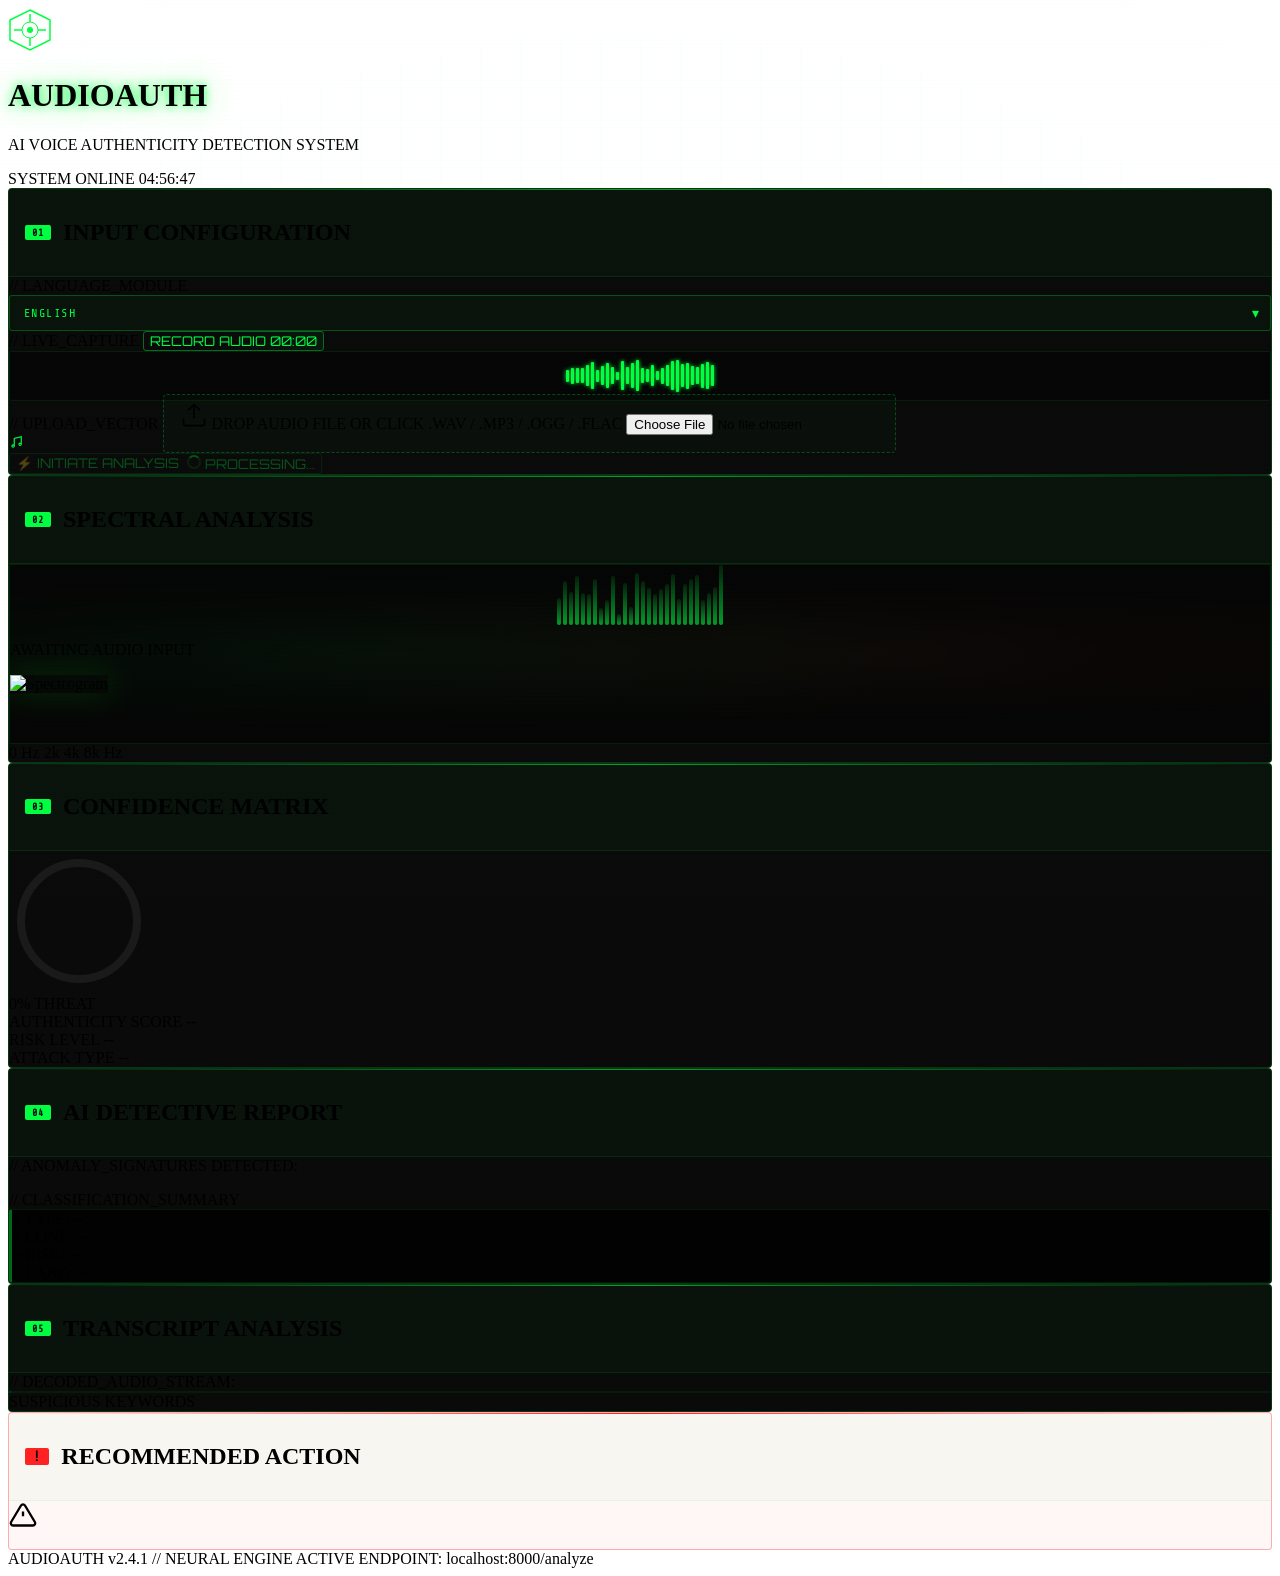
==== frontend/index.html @ a2a64684 "added frontend folder" ====
<!DOCTYPE html>
<html lang="en">
<head>
  <meta charset="UTF-8" />
  <meta name="viewport" content="width=device-width, initial-scale=1.0" />
  <title>AudioAuth — AI Voice Authenticity Detection</title>
  <script src="https://cdn.tailwindcss.com"></script>
  <link rel="preconnect" href="https://fonts.googleapis.com" />
  <link rel="preconnect" href="https://fonts.gstatic.com" crossorigin />
  <link href="https://fonts.googleapis.com/css2?family=Share+Tech+Mono&family=Orbitron:wght@400;700;900&family=Rajdhani:wght@300;400;600;700&display=swap" rel="stylesheet" />
  <link rel="stylesheet" href="style.css" />
  <script>
    tailwind.config = {
      theme: {
        extend: {
          colors: {
            neon: '#00ff41',
            neonDim: '#00cc33',
            neonGlow: '#39ff14',
            danger: '#ff2222',
            dangerDim: '#cc0000',
            warn: '#ffcc00',
            panel: '#0a0a0a',
            border: '#1a1a1a',
            surface: '#111111',
          },
          fontFamily: {
            mono: ['Share Tech Mono', 'monospace'],
            display: ['Orbitron', 'sans-serif'],
            body: ['Rajdhani', 'sans-serif'],
          }
        }
      }
    }
  </script>
</head>
<body class="bg-black text-white font-body min-h-screen overflow-x-hidden">

  <!-- Scanline overlay -->
  <div class="scanlines"></div>

  <!-- Grid background -->
  <div class="grid-bg"></div>

  <!-- ===== HEADER ===== -->
  <header class="relative z-10 border-b border-neon/20 px-6 py-5">
    <div class="max-w-6xl mx-auto flex items-center justify-between flex-wrap gap-4">
      <div class="flex items-center gap-4">
        <div class="logo-icon">
          <svg width="44" height="44" viewBox="0 0 44 44" fill="none">
            <polygon points="22,2 42,12 42,32 22,42 2,32 2,12" stroke="#00ff41" stroke-width="1.5" fill="none" class="hex-pulse"/>
            <circle cx="22" cy="22" r="8" fill="none" stroke="#00ff41" stroke-width="1"/>
            <line x1="22" y1="6" x2="22" y2="14" stroke="#00ff41" stroke-width="1.5"/>
            <line x1="22" y1="30" x2="22" y2="38" stroke="#00ff41" stroke-width="1.5"/>
            <line x1="6" y1="22" x2="14" y2="22" stroke="#00ff41" stroke-width="1.5"/>
            <line x1="30" y1="22" x2="38" y2="22" stroke="#00ff41" stroke-width="1.5"/>
            <circle cx="22" cy="22" r="3" fill="#00ff41"/>
          </svg>
        </div>
        <div>
          <h1 class="font-display text-3xl font-black tracking-widest text-neon title-glow">AUDIOAUTH</h1>
          <p class="font-mono text-xs text-neon/60 tracking-widest mt-0.5">AI VOICE AUTHENTICITY DETECTION SYSTEM</p>
        </div>
      </div>
      <div class="flex items-center gap-3">
        <span class="status-dot"></span>
        <span class="font-mono text-xs text-neon/70 tracking-wider">SYSTEM ONLINE</span>
        <span class="font-mono text-xs text-neon/30 ml-4 hidden sm:block" id="clock"></span>
      </div>
    </div>
  </header>

  <!-- ===== MAIN ===== -->
  <main class="relative z-10 max-w-6xl mx-auto px-4 sm:px-6 py-8 space-y-6">

    <!-- TOP ROW: Input + Spectrogram -->
    <div class="grid grid-cols-1 lg:grid-cols-2 gap-6">

      <!-- INPUT SECTION -->
      <section class="panel-card">
        <div class="panel-header">
          <span class="panel-tag">01</span>
          <h2 class="font-display text-sm font-bold tracking-widest text-neon">INPUT CONFIGURATION</h2>
        </div>
        <div class="p-5 space-y-5">

          <!-- Language -->
          <div>
            <label class="block font-mono text-xs text-neon/60 tracking-widest mb-2">// LANGUAGE_MODULE</label>
            <div class="select-wrap">
              <select id="languageSelect" class="cyber-select w-full">
                <option value="en">ENGLISH</option>
                <option value="ta">TAMIL</option>
                <option value="hi">HINDI</option>
                <option value="ml">MALAYALAM</option>
                <option value="te">TELUGU</option>
              </select>
              <span class="select-arrow">▾</span>
            </div>
          </div>

          <!-- Record -->
          <div>
            <label class="block font-mono text-xs text-neon/60 tracking-widest mb-2">// LIVE_CAPTURE</label>
            <button id="recordBtn" class="cyber-btn w-full group flex items-center justify-center gap-3 py-3">
              <span class="rec-dot group-[.recording]:animate-pulse"></span>
              <span id="recordLabel" class="font-display text-xs tracking-widest">RECORD AUDIO</span>
              <span id="recordTimer" class="font-mono text-xs text-neon/50 hidden">00:00</span>
            </button>
            <div id="recordWaveform" class="waveform-container mt-2 hidden">
              <div class="waveform-bars" id="waveformBars"></div>
            </div>
          </div>

          <!-- Upload -->
          <div>
            <label class="block font-mono text-xs text-neon/60 tracking-widest mb-2">// UPLOAD_VECTOR</label>
            <label class="upload-area flex flex-col items-center justify-center gap-2 cursor-pointer" id="uploadLabel">
              <svg width="28" height="28" viewBox="0 0 24 24" fill="none" stroke="currentColor" stroke-width="1.5" class="text-neon/40">
                <path d="M21 15v4a2 2 0 01-2 2H5a2 2 0 01-2-2v-4M17 8l-5-5-5 5M12 3v12"/>
              </svg>
              <span class="font-mono text-xs text-neon/50 tracking-widest">DROP AUDIO FILE OR CLICK</span>
              <span class="font-mono text-[10px] text-neon/30">.WAV / .MP3 / .OGG / .FLAC</span>
              <input type="file" id="audioUpload" accept="audio/*" class="hidden" />
            </label>
            <div id="fileInfo" class="hidden mt-2 flex items-center gap-2 px-3 py-2 bg-neon/5 border border-neon/20 rounded">
              <svg width="14" height="14" fill="none" stroke="#00ff41" stroke-width="2" viewBox="0 0 24 24"><path d="M9 19V6l12-3v13M9 19c0 1.1-.9 2-2 2s-2-.9-2-2 .9-2 2-2 2 .9 2 2zm12-3c0 1.1-.9 2-2 2s-2-.9-2-2 .9-2 2-2 2 .9 2 2z"/></svg>
              <span id="fileName" class="font-mono text-xs text-neon/70 truncate"></span>
            </div>
          </div>

          <!-- Analyze Button -->
          <button id="analyzeBtn" class="analyze-btn w-full py-4 font-display text-sm font-bold tracking-widest" disabled>
            <span id="analyzeBtnText">⚡ INITIATE ANALYSIS</span>
            <span id="loadingSpinner" class="hidden">
              <span class="loading-ring"></span> PROCESSING...
            </span>
          </button>
        </div>
      </section>

      <!-- SPECTROGRAM SECTION -->
      <section class="panel-card">
        <div class="panel-header">
          <span class="panel-tag">02</span>
          <h2 class="font-display text-sm font-bold tracking-widest text-neon">SPECTRAL ANALYSIS</h2>
        </div>
        <div class="p-5 h-[calc(100%-52px)] flex flex-col">
          <div id="spectrogramContainer" class="spectrogram-box flex-1 flex items-center justify-center relative overflow-hidden">
            <!-- Idle state -->
            <div id="spectroIdle" class="text-center space-y-3">
              <div class="spectrogram-grid-idle">
                <div class="idle-bars" id="idleBars"></div>
              </div>
              <p class="font-mono text-xs text-neon/30 tracking-widest">AWAITING AUDIO INPUT</p>
            </div>
            <!-- Real spectrogram -->
            <img id="spectrogramImg" src="" alt="Spectrogram" class="hidden w-full h-full object-cover spectrogram-img" />
          </div>
          <!-- Frequency labels -->
          <div class="flex justify-between mt-2 px-1">
            <span class="font-mono text-[10px] text-neon/30">0 Hz</span>
            <span class="font-mono text-[10px] text-neon/30">2k</span>
            <span class="font-mono text-[10px] text-neon/30">4k</span>
            <span class="font-mono text-[10px] text-neon/30">8k Hz</span>
          </div>
        </div>
      </section>
    </div>

    <!-- RESULTS (hidden until analysis) -->
    <div id="resultsSection" class="hidden space-y-6">

      <!-- CONFIDENCE + REPORT ROW -->
      <div class="grid grid-cols-1 lg:grid-cols-2 gap-6">

        <!-- CONFIDENCE SCORE -->
        <section class="panel-card">
          <div class="panel-header">
            <span class="panel-tag">03</span>
            <h2 class="font-display text-sm font-bold tracking-widest text-neon">CONFIDENCE MATRIX</h2>
          </div>
          <div class="p-5 space-y-6">
            <!-- Big score -->
            <div class="text-center py-4">
              <div class="inline-block relative">
                <svg class="score-ring" width="140" height="140" viewBox="0 0 140 140">
                  <circle cx="70" cy="70" r="58" stroke="#1a1a1a" stroke-width="8" fill="none"/>
                  <circle id="scoreCircle" cx="70" cy="70" r="58" stroke="#00ff41" stroke-width="8" fill="none"
                    stroke-dasharray="364.4" stroke-dashoffset="364.4"
                    stroke-linecap="round" transform="rotate(-90 70 70)" class="score-arc"/>
                </svg>
                <div class="absolute inset-0 flex flex-col items-center justify-center">
                  <span id="scoreNumber" class="font-display text-3xl font-black text-neon">0%</span>
                  <span class="font-mono text-[10px] text-neon/50 tracking-widest">THREAT</span>
                </div>
              </div>
            </div>
            <!-- Progress bar -->
            <div>
              <div class="flex justify-between mb-2">
                <span class="font-mono text-xs text-neon/50 tracking-widest">AUTHENTICITY SCORE</span>
                <span id="confLabel" class="font-mono text-xs font-bold">--</span>
              </div>
              <div class="h-3 bg-white/5 rounded-full border border-white/10 overflow-hidden">
                <div id="confBar" class="h-full rounded-full transition-all duration-1000 w-0 conf-bar-glow"></div>
              </div>
            </div>
            <!-- Risk Badge -->
            <div class="flex items-center justify-between px-4 py-3 border border-white/10 rounded bg-white/2">
              <span class="font-mono text-xs text-white/40 tracking-widest">RISK LEVEL</span>
              <span id="riskBadge" class="font-display text-sm font-bold tracking-widest px-3 py-1 rounded risk-badge">--</span>
            </div>
            <!-- Attack type -->
            <div class="flex items-center justify-between px-4 py-3 border border-white/10 rounded bg-white/2">
              <span class="font-mono text-xs text-white/40 tracking-widest">ATTACK TYPE</span>
              <span id="attackType" class="font-mono text-xs text-neon tracking-widest">--</span>
            </div>
          </div>
        </section>

        <!-- AI DETECTIVE REPORT -->
        <section class="panel-card">
          <div class="panel-header">
            <span class="panel-tag">04</span>
            <h2 class="font-display text-sm font-bold tracking-widest text-neon">AI DETECTIVE REPORT</h2>
          </div>
          <div class="p-5 space-y-4">
            <div class="font-mono text-xs text-neon/40 tracking-widest">// ANOMALY_SIGNATURES DETECTED:</div>
            <ul id="reasonList" class="space-y-2">
              <!-- Populated by JS -->
            </ul>
            <div class="border-t border-white/5 pt-4">
              <div class="font-mono text-xs text-neon/40 tracking-widest mb-3">// CLASSIFICATION_SUMMARY</div>
              <div class="report-terminal p-3 font-mono text-xs space-y-1">
                <div><span class="text-neon/40">&gt; </span><span class="text-white/60">TYPE: </span><span id="reportType" class="text-neon">--</span></div>
                <div><span class="text-neon/40">&gt; </span><span class="text-white/60">CONF: </span><span id="reportConf" class="text-neon">--</span></div>
                <div><span class="text-neon/40">&gt; </span><span class="text-white/60">RISK: </span><span id="reportRisk" class="text-danger">--</span></div>
                <div><span class="text-neon/40">&gt; </span><span class="text-white/60">LANG: </span><span id="reportLang" class="text-neon">--</span></div>
              </div>
            </div>
          </div>
        </section>
      </div>

      <!-- TRANSCRIPT SECTION -->
      <section class="panel-card">
        <div class="panel-header">
          <span class="panel-tag">05</span>
          <h2 class="font-display text-sm font-bold tracking-widest text-neon">TRANSCRIPT ANALYSIS</h2>
        </div>
        <div class="p-5">
          <div class="font-mono text-xs text-neon/40 tracking-widest mb-3">// DECODED_AUDIO_STREAM:</div>
          <div id="transcriptBox" class="transcript-box p-4 font-body text-base leading-relaxed text-white/80 min-h-[80px]">
            <!-- Populated by JS -->
          </div>
          <div class="mt-3 flex items-center gap-4 flex-wrap">
            <div class="flex items-center gap-2">
              <span class="inline-block w-3 h-3 rounded-sm bg-danger/30 border border-danger/60"></span>
              <span class="font-mono text-xs text-white/40">SUSPICIOUS KEYWORDS</span>
            </div>
            <div id="wordCount" class="font-mono text-xs text-white/30"></div>
          </div>
        </div>
      </section>

      <!-- RECOMMENDED ACTION -->
      <section id="actionAlert" class="action-alert">
        <div class="panel-header">
          <span class="panel-tag alert-tag">!</span>
          <h2 class="font-display text-sm font-bold tracking-widest">RECOMMENDED ACTION</h2>
        </div>
        <div class="p-5">
          <div class="flex gap-4 items-start">
            <div class="flex-shrink-0 mt-0.5">
              <svg id="alertIcon" width="28" height="28" viewBox="0 0 24 24" fill="none" stroke="currentColor" stroke-width="2">
                <path d="M10.29 3.86L1.82 18a2 2 0 001.71 3h16.94a2 2 0 001.71-3L13.71 3.86a2 2 0 00-3.42 0z"/>
                <line x1="12" y1="9" x2="12" y2="13"/><line x1="12" y1="17" x2="12.01" y2="17"/>
              </svg>
            </div>
            <div class="flex-1">
              <p id="actionTitle" class="font-display text-base font-bold tracking-wider mb-1"></p>
              <p id="actionMessage" class="font-body text-sm text-white/70 leading-relaxed"></p>
            </div>
          </div>
        </div>
      </section>

    </div>
    <!-- /resultsSection -->

  </main>

  <!-- Footer -->
  <footer class="relative z-10 border-t border-white/5 px-6 py-4 mt-8">
    <div class="max-w-6xl mx-auto flex items-center justify-between flex-wrap gap-2">
      <span class="font-mono text-[10px] text-white/20 tracking-widest">AUDIOAUTH v2.4.1 // NEURAL ENGINE ACTIVE</span>
      <span class="font-mono text-[10px] text-white/20 tracking-widest">ENDPOINT: localhost:8000/analyze</span>
    </div>
  </footer>

  <script src="script.js"></script>
</body>
</html>
---- frontend/style.css ----
/* ============================================
   AUDIOAUTH — CYBERPUNK HACKER STYLESHEET
   ============================================ */

:root {
  --neon: #00ff41;
  --neon-dim: #00cc33;
  --neon-glow: #39ff14;
  --danger: #ff2222;
  --warn: #ffcc00;
  --surface: #0d0d0d;
  --panel: #0a0a0a;
  --border: rgba(0,255,65,0.15);
}

* { box-sizing: border-box; }

/* ---- Scanline Overlay ---- */
.scanlines {
  position: fixed; inset: 0; z-index: 9999;
  pointer-events: none;
  background: repeating-linear-gradient(
    to bottom,
    transparent 0px,
    transparent 3px,
    rgba(0,255,65,0.012) 3px,
    rgba(0,255,65,0.012) 4px
  );
}

/* ---- Grid Background ---- */
.grid-bg {
  position: fixed; inset: 0; z-index: 0;
  background-image:
    linear-gradient(rgba(0,255,65,0.025) 1px, transparent 1px),
    linear-gradient(90deg, rgba(0,255,65,0.025) 1px, transparent 1px);
  background-size: 40px 40px;
  mask-image: radial-gradient(ellipse 80% 60% at 50% 40%, black 30%, transparent 100%);
}

/* ---- Panel Card ---- */
.panel-card {
  background: var(--panel);
  border: 1px solid rgba(0,255,65,0.18);
  border-radius: 4px;
  position: relative;
  overflow: hidden;
}
.panel-card::before {
  content: '';
  position: absolute; top: 0; left: 0; right: 0; height: 1px;
  background: linear-gradient(90deg, transparent, var(--neon), transparent);
  opacity: 0.6;
}

.panel-header {
  display: flex; align-items: center; gap: 12px;
  padding: 10px 16px;
  border-bottom: 1px solid rgba(0,255,65,0.1);
  background: rgba(0,255,65,0.03);
}

.panel-tag {
  font-family: 'Share Tech Mono', monospace;
  font-size: 10px;
  color: var(--panel);
  background: var(--neon);
  padding: 2px 7px;
  border-radius: 2px;
  letter-spacing: 0.1em;
  font-weight: bold;
}

.alert-tag {
  background: var(--danger);
  color: black;
  font-size: 13px;
  font-weight: 900;
  padding: 1px 8px;
}

/* ---- Title Glow ---- */
.title-glow {
  text-shadow:
    0 0 10px rgba(0,255,65,0.9),
    0 0 30px rgba(0,255,65,0.4),
    0 0 60px rgba(0,255,65,0.15);
}

/* ---- Logo ---- */
.logo-icon .hex-pulse {
  animation: hexPulse 3s ease-in-out infinite;
}
@keyframes hexPulse {
  0%, 100% { opacity: 1; filter: drop-shadow(0 0 4px var(--neon)); }
  50% { opacity: 0.6; filter: drop-shadow(0 0 12px var(--neon)); }
}

/* ---- Status Dot ---- */
.status-dot {
  width: 8px; height: 8px; border-radius: 50%;
  background: var(--neon);
  box-shadow: 0 0 8px var(--neon), 0 0 16px rgba(0,255,65,0.4);
  animation: blink 2s step-end infinite;
}
@keyframes blink {
  0%, 100% { opacity: 1; }
  50% { opacity: 0.3; }
}

/* ---- Cyber Select ---- */
.select-wrap { position: relative; }
.select-arrow {
  position: absolute; right: 12px; top: 50%; transform: translateY(-50%);
  color: var(--neon); pointer-events: none; font-size: 14px;
}
.cyber-select {
  appearance: none;
  background: rgba(0,255,65,0.04);
  border: 1px solid rgba(0,255,65,0.25);
  border-radius: 3px;
  color: var(--neon);
  font-family: 'Share Tech Mono', monospace;
  font-size: 12px;
  letter-spacing: 0.12em;
  padding: 10px 36px 10px 14px;
  cursor: pointer;
  transition: border-color 0.2s, box-shadow 0.2s;
  width: 100%;
}
.cyber-select:focus {
  outline: none;
  border-color: var(--neon);
  box-shadow: 0 0 0 1px var(--neon), 0 0 12px rgba(0,255,65,0.2);
}
.cyber-select option { background: #0a0a0a; color: var(--neon); }

/* ---- Record Button ---- */
.cyber-btn {
  background: transparent;
  border: 1px solid rgba(0,255,65,0.4);
  border-radius: 3px;
  color: var(--neon);
  font-family: 'Orbitron', sans-serif;
  cursor: pointer;
  transition: all 0.2s;
  position: relative;
  overflow: hidden;
}
.cyber-btn::after {
  content: ''; position: absolute; inset: 0;
  background: linear-gradient(135deg, transparent 40%, rgba(0,255,65,0.06));
}
.cyber-btn:hover {
  border-color: var(--neon);
  box-shadow: 0 0 14px rgba(0,255,65,0.25), inset 0 0 14px rgba(0,255,65,0.05);
}
.cyber-btn.recording {
  border-color: var(--danger);
  color: var(--danger);
  box-shadow: 0 0 16px rgba(255,34,34,0.4);
  animation: dangerPulse 1s ease-in-out infinite;
}
@keyframes dangerPulse {
  0%, 100% { box-shadow: 0 0 16px rgba(255,34,34,0.4); }
  50% { box-shadow: 0 0 28px rgba(255,34,34,0.7); }
}
.rec-dot {
  width: 8px; height: 8px; border-radius: 50%;
  background: var(--danger);
  box-shadow: 0 0 6px var(--danger);
}

/* ---- Upload Area ---- */
.upload-area {
  border: 1px dashed rgba(0,255,65,0.25);
  border-radius: 4px;
  padding: 20px 16px;
  background: rgba(0,255,65,0.02);
  transition: all 0.2s;
}
.upload-area:hover, .upload-area.drag-over {
  border-color: var(--neon);
  background: rgba(0,255,65,0.06);
  box-shadow: inset 0 0 20px rgba(0,255,65,0.05);
}

/* ---- Analyze Button ---- */
.analyze-btn {
  background: transparent;
  border: 1px solid var(--neon);
  color: var(--neon);
  font-family: 'Orbitron', sans-serif;
  border-radius: 3px;
  cursor: pointer;
  transition: all 0.3s;
  position: relative;
  overflow: hidden;
  display: flex; align-items: center; justify-content: center; gap: 8px;
}
.analyze-btn::before {
  content: '';
  position: absolute; inset: 0;
  background: linear-gradient(135deg, rgba(0,255,65,0.08), rgba(0,255,65,0.02));
  opacity: 0;
  transition: opacity 0.2s;
}
.analyze-btn:hover:not(:disabled)::before { opacity: 1; }
.analyze-btn:hover:not(:disabled) {
  box-shadow: 0 0 20px rgba(0,255,65,0.35), 0 0 40px rgba(0,255,65,0.1);
  text-shadow: 0 0 8px var(--neon);
}
.analyze-btn:disabled {
  opacity: 0.3;
  cursor: not-allowed;
  border-color: rgba(0,255,65,0.3);
}
.analyze-btn:active:not(:disabled) { transform: scale(0.99); }

/* ---- Loading Ring ---- */
.loading-ring {
  display: inline-block;
  width: 14px; height: 14px;
  border: 2px solid rgba(0,255,65,0.3);
  border-top-color: var(--neon);
  border-radius: 50%;
  animation: spin 0.7s linear infinite;
}
@keyframes spin { to { transform: rotate(360deg); } }

/* ---- Waveform ---- */
.waveform-container {
  background: rgba(0,0,0,0.5);
  border: 1px solid rgba(0,255,65,0.1);
  border-radius: 3px;
  padding: 8px;
  overflow: hidden;
}
.waveform-bars {
  display: flex; align-items: center; justify-content: center;
  gap: 2px; height: 32px;
}
.waveform-bars .bar {
  width: 3px; background: var(--neon);
  border-radius: 1px;
  box-shadow: 0 0 4px var(--neon);
  animation: wavebar 0.5s ease-in-out infinite alternate;
}

@keyframes wavebar {
  from { transform: scaleY(0.2); }
  to   { transform: scaleY(1); }
}

/* ---- Spectrogram Box ---- */
.spectrogram-box {
  background:
    radial-gradient(ellipse at 30% 50%, rgba(0,255,65,0.04) 0%, transparent 60%),
    radial-gradient(ellipse at 70% 50%, rgba(255,34,34,0.03) 0%, transparent 60%),
    #050505;
  border: 1px solid rgba(0,255,65,0.1);
  border-radius: 3px;
  min-height: 180px;
}

.spectrogram-img {
  filter: saturate(1.6) contrast(1.2);
  box-shadow: 0 0 30px rgba(0,255,65,0.15);
}

.idle-bars {
  display: flex; align-items: flex-end; gap: 2px;
  height: 60px; justify-content: center;
}
.idle-bars .ibar {
  width: 4px;
  background: linear-gradient(to top, rgba(0,255,65,0.6), rgba(0,255,65,0.1));
  border-radius: 2px;
  animation: idleFloat 2s ease-in-out infinite alternate;
}

@keyframes idleFloat {
  from { transform: scaleY(0.3); opacity: 0.3; }
  to   { transform: scaleY(1);   opacity: 0.6; }
}

/* ---- Score Ring ---- */
.score-arc {
  transition: stroke-dashoffset 1.2s cubic-bezier(0.4,0,0.2,1), stroke 0.5s;
}

/* ---- Confidence Bar ---- */
.conf-bar-glow {
  box-shadow: 0 0 8px currentColor;
}

/* ---- Risk Badge ---- */
.risk-badge {
  transition: all 0.4s;
}
.risk-badge.risk-low {
  color: var(--neon);
  border: 1px solid rgba(0,255,65,0.4);
  background: rgba(0,255,65,0.08);
  text-shadow: 0 0 8px var(--neon);
}
.risk-badge.risk-medium {
  color: var(--warn);
  border: 1px solid rgba(255,204,0,0.4);
  background: rgba(255,204,0,0.08);
  text-shadow: 0 0 8px var(--warn);
}
.risk-badge.risk-high {
  color: var(--danger);
  border: 1px solid rgba(255,34,34,0.5);
  background: rgba(255,34,34,0.1);
  text-shadow: 0 0 8px var(--danger);
  animation: dangerPulse 1.5s ease-in-out infinite;
}

/* ---- Report Terminal ---- */
.report-terminal {
  background: rgba(0,0,0,0.8);
  border: 1px solid rgba(0,255,65,0.1);
  border-radius: 3px;
  border-left: 3px solid rgba(0,255,65,0.4);
}

/* ---- Reason Item ---- */
.reason-item {
  display: flex; align-items: flex-start; gap-10px;
  padding: 8px 10px;
  background: rgba(255,34,34,0.04);
  border: 1px solid rgba(255,34,34,0.15);
  border-left: 3px solid var(--danger);
  border-radius: 2px;
  font-family: 'Rajdhani', sans-serif;
  font-size: 13px;
  color: rgba(255,255,255,0.75);
  gap: 8px;
  animation: slideIn 0.4s ease forwards;
}
.reason-item .r-icon {
  color: var(--danger); font-size: 11px;
  font-family: 'Share Tech Mono', monospace;
  margin-top: 1px; flex-shrink: 0;
}

@keyframes slideIn {
  from { opacity: 0; transform: translateX(-8px); }
  to   { opacity: 1; transform: translateX(0); }
}

/* ---- Transcript Box ---- */
.transcript-box {
  background: rgba(0,0,0,0.6);
  border: 1px solid rgba(0,255,65,0.1);
  border-radius: 3px;
  border-left: 3px solid rgba(0,255,65,0.3);
}
.suspicious {
  background: rgba(255,34,34,0.2);
  border: 1px solid rgba(255,34,34,0.4);
  border-radius: 2px;
  padding: 1px 3px;
  color: #ff6666;
  font-weight: 600;
  cursor: default;
  transition: background 0.2s;
}
.suspicious:hover {
  background: rgba(255,34,34,0.35);
}

/* ---- Action Alert ---- */
.action-alert {
  border: 1px solid rgba(255,34,34,0.35);
  border-radius: 4px;
  background: rgba(255,34,34,0.04);
  position: relative;
  overflow: hidden;
}
.action-alert::before {
  content: '';
  position: absolute; top: 0; left: 0; right: 0; height: 1px;
  background: linear-gradient(90deg, transparent, var(--danger), transparent);
}
.action-alert.alert-medium {
  border-color: rgba(255,204,0,0.35);
  background: rgba(255,204,0,0.04);
}
.action-alert.alert-medium::before {
  background: linear-gradient(90deg, transparent, var(--warn), transparent);
}
.action-alert.alert-low {
  border-color: rgba(0,255,65,0.3);
  background: rgba(0,255,65,0.03);
}
.action-alert.alert-low::before {
  background: linear-gradient(90deg, transparent, var(--neon), transparent);
}

/* ---- Misc animations ---- */
#resultsSection { animation: fadeInUp 0.5s ease; }
@keyframes fadeInUp {
  from { opacity: 0; transform: translateY(16px); }
  to   { opacity: 1; transform: translateY(0); }
}

/* ---- Scrollbar ---- */
::-webkit-scrollbar { width: 6px; }
::-webkit-scrollbar-track { background: #050505; }
::-webkit-scrollbar-thumb { background: rgba(0,255,65,0.25); border-radius: 3px; }
::-webkit-scrollbar-thumb:hover { background: rgba(0,255,65,0.45); }
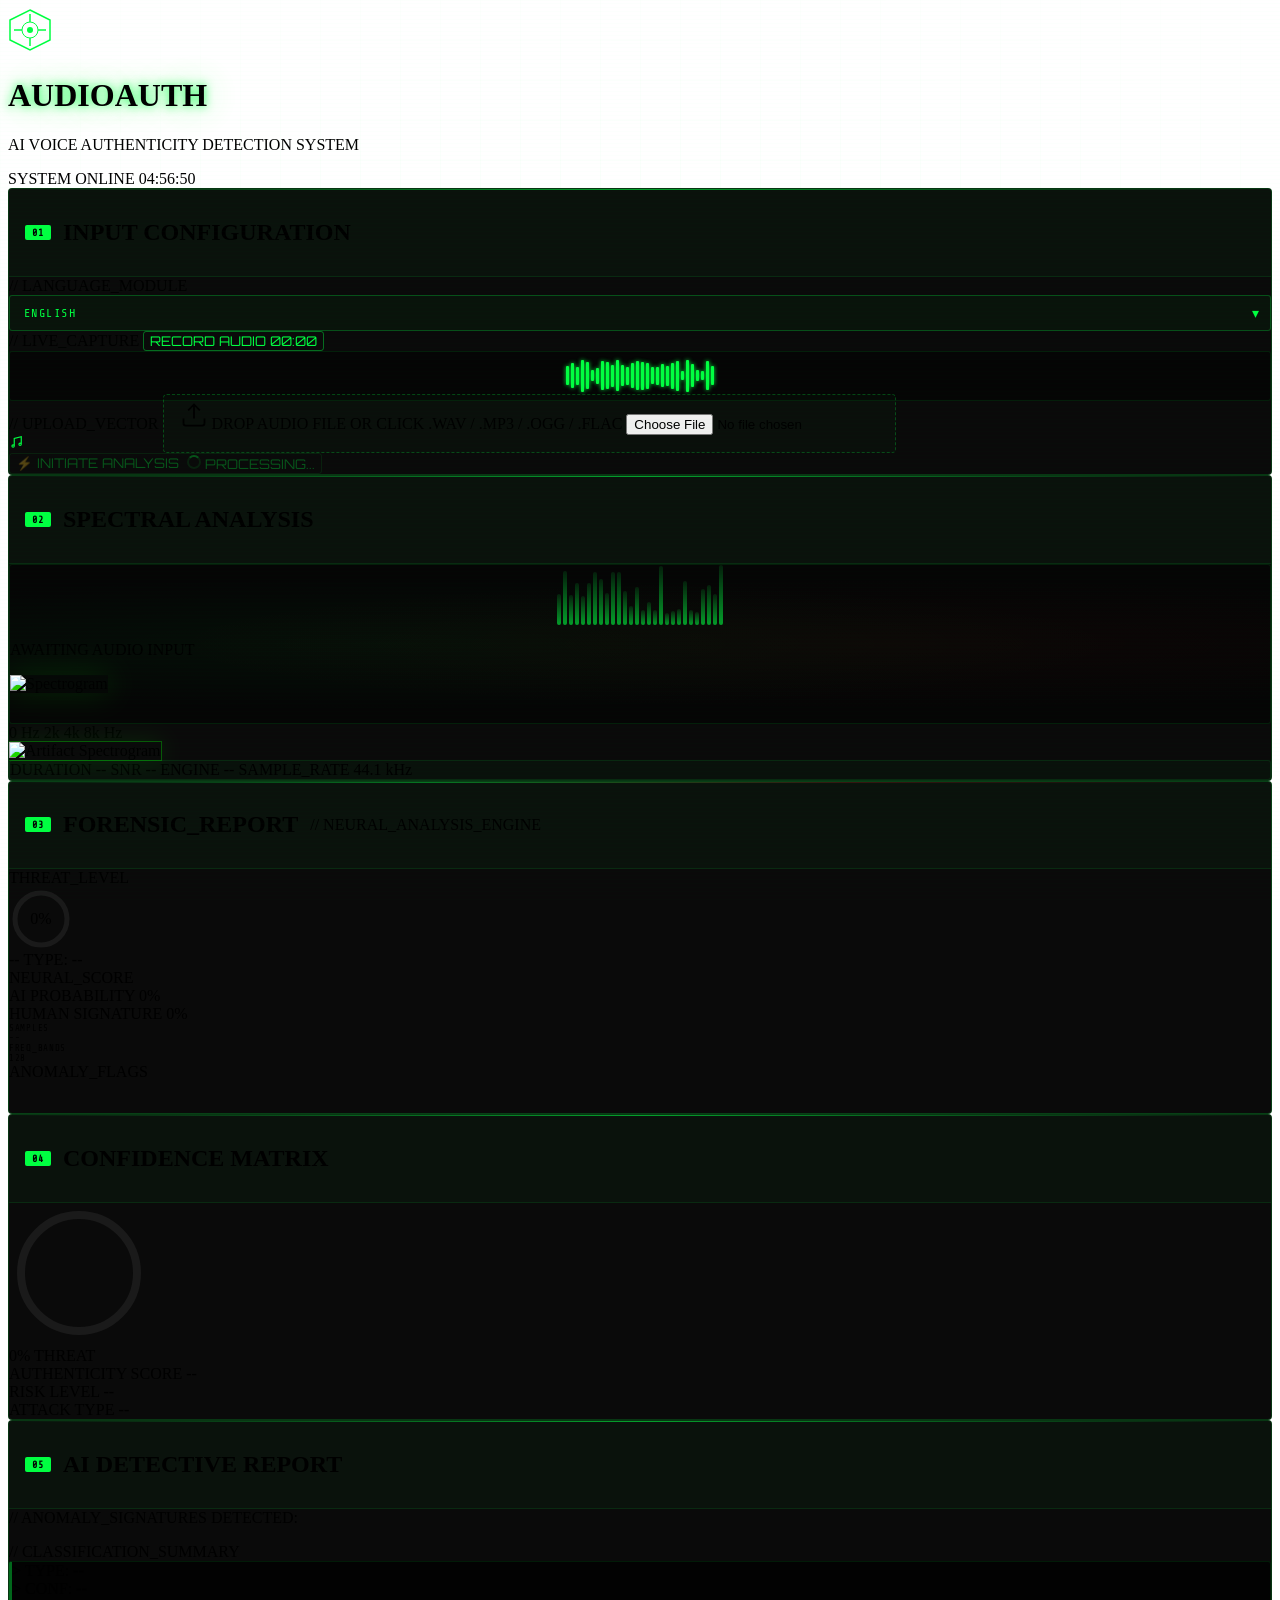
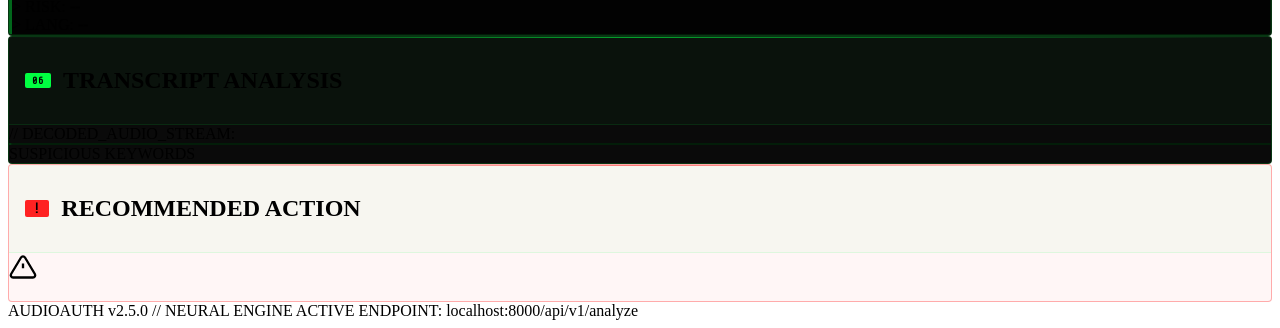
==== commit dd2014f3: "updated frontend files" ====
--- a/frontend/index.html
+++ b/frontend/index.html
@@ -36,13 +36,10 @@
 </head>
 <body class="bg-black text-white font-body min-h-screen overflow-x-hidden">
 
-  <!-- Scanline overlay -->
   <div class="scanlines"></div>
-
-  <!-- Grid background -->
   <div class="grid-bg"></div>
 
-  <!-- ===== HEADER ===== -->
+  <!-- HEADER -->
   <header class="relative z-10 border-b border-neon/20 px-6 py-5">
     <div class="max-w-6xl mx-auto flex items-center justify-between flex-wrap gap-4">
       <div class="flex items-center gap-4">
@@ -70,7 +67,7 @@
     </div>
   </header>
 
-  <!-- ===== MAIN ===== -->
+  <!-- MAIN -->
   <main class="relative z-10 max-w-6xl mx-auto px-4 sm:px-6 py-8 space-y-6">
 
     <!-- TOP ROW: Input + Spectrogram -->
@@ -103,7 +100,7 @@
           <div>
             <label class="block font-mono text-xs text-neon/60 tracking-widest mb-2">// LIVE_CAPTURE</label>
             <button id="recordBtn" class="cyber-btn w-full group flex items-center justify-center gap-3 py-3">
-              <span class="rec-dot group-[.recording]:animate-pulse"></span>
+              <span class="rec-dot"></span>
               <span id="recordLabel" class="font-display text-xs tracking-widest">RECORD AUDIO</span>
               <span id="recordTimer" class="font-mono text-xs text-neon/50 hidden">00:00</span>
             </button>
@@ -132,7 +129,7 @@
           <!-- Analyze Button -->
           <button id="analyzeBtn" class="analyze-btn w-full py-4 font-display text-sm font-bold tracking-widest" disabled>
             <span id="analyzeBtnText">⚡ INITIATE ANALYSIS</span>
-            <span id="loadingSpinner" class="hidden">
+            <span id="loadingSpinner" class="hidden items-center gap-2">
               <span class="loading-ring"></span> PROCESSING...
             </span>
           </button>
@@ -145,25 +142,50 @@
           <span class="panel-tag">02</span>
           <h2 class="font-display text-sm font-bold tracking-widest text-neon">SPECTRAL ANALYSIS</h2>
         </div>
-        <div class="p-5 h-[calc(100%-52px)] flex flex-col">
-          <div id="spectrogramContainer" class="spectrogram-box flex-1 flex items-center justify-center relative overflow-hidden">
-            <!-- Idle state -->
+        <div class="p-5 flex flex-col gap-3">
+
+          <!-- Spectrogram viewer -->
+          <div id="spectrogramContainer" class="spectrogram-box flex items-center justify-center relative overflow-hidden" style="min-height:160px;">
             <div id="spectroIdle" class="text-center space-y-3">
-              <div class="spectrogram-grid-idle">
-                <div class="idle-bars" id="idleBars"></div>
-              </div>
+              <div class="idle-bars" id="idleBars"></div>
               <p class="font-mono text-xs text-neon/30 tracking-widest">AWAITING AUDIO INPUT</p>
             </div>
-            <!-- Real spectrogram -->
             <img id="spectrogramImg" src="" alt="Spectrogram" class="hidden w-full h-full object-cover spectrogram-img" />
           </div>
+
           <!-- Frequency labels -->
-          <div class="flex justify-between mt-2 px-1">
+          <div class="flex justify-between px-1">
             <span class="font-mono text-[10px] text-neon/30">0 Hz</span>
             <span class="font-mono text-[10px] text-neon/30">2k</span>
             <span class="font-mono text-[10px] text-neon/30">4k</span>
             <span class="font-mono text-[10px] text-neon/30">8k Hz</span>
           </div>
+
+          <!-- Artifact Sniper: full-res spectrogram render -->
+          <img id="spectrogram-render"
+               class="hidden w-full rounded border border-neon/40 spectrogram-render-img"
+               alt="Artifact Spectrogram" />
+
+          <!-- Metadata Footer -->
+          <div id="metadata" class="metadata-strip hidden px-3 py-2 flex flex-wrap gap-x-5 gap-y-1">
+            <span class="font-mono text-[11px]">
+              <span class="text-neon/40">DURATION </span>
+              <span id="meta-duration" class="text-neon/80">--</span>
+            </span>
+            <span class="font-mono text-[11px]">
+              <span class="text-neon/40">SNR </span>
+              <span id="meta-snr" class="text-neon/80">--</span>
+            </span>
+            <span class="font-mono text-[11px]">
+              <span class="text-neon/40">ENGINE </span>
+              <span id="meta-engine" class="text-neon/80">--</span>
+            </span>
+            <span class="font-mono text-[11px] ml-auto">
+              <span class="text-neon/30">SAMPLE_RATE </span>
+              <span id="meta-samplerate" class="text-neon/60">44.1 kHz</span>
+            </span>
+          </div>
+
         </div>
       </section>
     </div>
@@ -171,17 +193,91 @@
     <!-- RESULTS (hidden until analysis) -->
     <div id="resultsSection" class="hidden space-y-6">
 
-      <!-- CONFIDENCE + REPORT ROW -->
+      <!-- FORENSIC REPORT CARD -->
+      <section class="panel-card forensic-card">
+        <div class="panel-header">
+          <span class="panel-tag">03</span>
+          <h2 class="font-display text-sm font-bold tracking-widest text-neon">FORENSIC_REPORT</h2>
+          <span class="ml-auto font-mono text-[10px] text-neon/30 tracking-widest">// NEURAL_ANALYSIS_ENGINE</span>
+        </div>
+        <div class="p-5 grid grid-cols-1 sm:grid-cols-3 gap-5">
+
+          <!-- Threat Level -->
+          <div class="forensic-cell">
+            <div class="font-mono text-[10px] text-neon/40 tracking-widest mb-3">THREAT_LEVEL</div>
+            <div class="flex items-center gap-3">
+              <div class="threat-ring-wrap">
+                <svg width="64" height="64" viewBox="0 0 64 64">
+                  <circle cx="32" cy="32" r="26" stroke="#1a1a1a" stroke-width="5" fill="none"/>
+                  <circle id="forensic-ring-arc" cx="32" cy="32" r="26" stroke="#00ff41" stroke-width="5" fill="none"
+                    stroke-dasharray="163.4" stroke-dashoffset="163.4"
+                    stroke-linecap="round" transform="rotate(-90 32 32)" style="transition:stroke-dashoffset 1s ease,stroke 0.4s;"/>
+                </svg>
+                <div class="threat-ring-inner">
+                  <span id="forensic-ring-pct" class="font-display text-xs font-bold text-neon">0%</span>
+                </div>
+              </div>
+              <div class="flex flex-col gap-2">
+                <span id="risk-level" class="font-display text-xs font-bold tracking-widest px-3 py-1 rounded risk-badge">--</span>
+                <span id="forensic-type-badge" class="font-mono text-[10px] text-white/40">TYPE: --</span>
+              </div>
+            </div>
+          </div>
+
+          <!-- Neural Score -->
+          <div class="forensic-cell">
+            <div class="font-mono text-[10px] text-neon/40 tracking-widest mb-3">NEURAL_SCORE</div>
+            <div class="space-y-3">
+              <div>
+                <div class="flex justify-between mb-1">
+                  <span class="font-mono text-[10px] text-white/30">AI PROBABILITY</span>
+                  <span id="forensic-conf-pct" class="font-mono text-[10px] text-neon/70">0%</span>
+                </div>
+                <div class="h-2 bg-white/5 rounded-full border border-white/10 overflow-hidden">
+                  <div id="confidence-bar" class="h-full rounded-full conf-bar-glow" style="width:0%;transition:width 1.2s cubic-bezier(0.4,0,0.2,1);"></div>
+                </div>
+              </div>
+              <div>
+                <div class="flex justify-between mb-1">
+                  <span class="font-mono text-[10px] text-white/30">HUMAN SIGNATURE</span>
+                  <span id="forensic-human-pct" class="font-mono text-[10px] text-neon/70">0%</span>
+                </div>
+                <div class="h-2 bg-white/5 rounded-full border border-white/10 overflow-hidden">
+                  <div id="forensic-human-bar" class="h-full rounded-full" style="width:0%;background:#00ff41;transition:width 1.2s cubic-bezier(0.4,0,0.2,1) 0.2s;box-shadow:0 0 6px #00ff41;"></div>
+                </div>
+              </div>
+              <div class="flex gap-3 pt-1">
+                <div class="forensic-mini-stat">
+                  <span class="text-neon/30">SAMPLES</span>
+                  <span id="forensic-samples" class="text-neon/70">--</span>
+                </div>
+                <div class="forensic-mini-stat">
+                  <span class="text-neon/30">FREQ_BANDS</span>
+                  <span class="text-neon/70">128</span>
+                </div>
+              </div>
+            </div>
+          </div>
+
+          <!-- Anomaly Flags -->
+          <div class="forensic-cell sm:border-l sm:border-white/5 sm:pl-5">
+            <div class="font-mono text-[10px] text-neon/40 tracking-widest mb-3">ANOMALY_FLAGS</div>
+            <ul id="reasoning-list" class="space-y-1.5 max-h-[140px] overflow-y-auto pr-1 forensic-scroll"></ul>
+          </div>
+
+        </div>
+      </section>
+
+      <!-- CONFIDENCE + DETECTIVE REPORT ROW -->
       <div class="grid grid-cols-1 lg:grid-cols-2 gap-6">
 
         <!-- CONFIDENCE SCORE -->
         <section class="panel-card">
           <div class="panel-header">
-            <span class="panel-tag">03</span>
+            <span class="panel-tag">04</span>
             <h2 class="font-display text-sm font-bold tracking-widest text-neon">CONFIDENCE MATRIX</h2>
           </div>
           <div class="p-5 space-y-6">
-            <!-- Big score -->
             <div class="text-center py-4">
               <div class="inline-block relative">
                 <svg class="score-ring" width="140" height="140" viewBox="0 0 140 140">
@@ -196,7 +292,6 @@
                 </div>
               </div>
             </div>
-            <!-- Progress bar -->
             <div>
               <div class="flex justify-between mb-2">
                 <span class="font-mono text-xs text-neon/50 tracking-widest">AUTHENTICITY SCORE</span>
@@ -206,12 +301,10 @@
                 <div id="confBar" class="h-full rounded-full transition-all duration-1000 w-0 conf-bar-glow"></div>
               </div>
             </div>
-            <!-- Risk Badge -->
             <div class="flex items-center justify-between px-4 py-3 border border-white/10 rounded bg-white/2">
               <span class="font-mono text-xs text-white/40 tracking-widest">RISK LEVEL</span>
               <span id="riskBadge" class="font-display text-sm font-bold tracking-widest px-3 py-1 rounded risk-badge">--</span>
             </div>
-            <!-- Attack type -->
             <div class="flex items-center justify-between px-4 py-3 border border-white/10 rounded bg-white/2">
               <span class="font-mono text-xs text-white/40 tracking-widest">ATTACK TYPE</span>
               <span id="attackType" class="font-mono text-xs text-neon tracking-widest">--</span>
@@ -222,14 +315,12 @@
         <!-- AI DETECTIVE REPORT -->
         <section class="panel-card">
           <div class="panel-header">
-            <span class="panel-tag">04</span>
+            <span class="panel-tag">05</span>
             <h2 class="font-display text-sm font-bold tracking-widest text-neon">AI DETECTIVE REPORT</h2>
           </div>
           <div class="p-5 space-y-4">
             <div class="font-mono text-xs text-neon/40 tracking-widest">// ANOMALY_SIGNATURES DETECTED:</div>
-            <ul id="reasonList" class="space-y-2">
-              <!-- Populated by JS -->
-            </ul>
+            <ul id="reasonList" class="space-y-2"></ul>
             <div class="border-t border-white/5 pt-4">
               <div class="font-mono text-xs text-neon/40 tracking-widest mb-3">// CLASSIFICATION_SUMMARY</div>
               <div class="report-terminal p-3 font-mono text-xs space-y-1">
@@ -246,14 +337,12 @@
       <!-- TRANSCRIPT SECTION -->
       <section class="panel-card">
         <div class="panel-header">
-          <span class="panel-tag">05</span>
+          <span class="panel-tag">06</span>
           <h2 class="font-display text-sm font-bold tracking-widest text-neon">TRANSCRIPT ANALYSIS</h2>
         </div>
         <div class="p-5">
           <div class="font-mono text-xs text-neon/40 tracking-widest mb-3">// DECODED_AUDIO_STREAM:</div>
-          <div id="transcriptBox" class="transcript-box p-4 font-body text-base leading-relaxed text-white/80 min-h-[80px]">
-            <!-- Populated by JS -->
-          </div>
+          <div id="transcriptBox" class="transcript-box p-4 font-body text-base leading-relaxed text-white/80 min-h-[80px]"></div>
           <div class="mt-3 flex items-center gap-4 flex-wrap">
             <div class="flex items-center gap-2">
               <span class="inline-block w-3 h-3 rounded-sm bg-danger/30 border border-danger/60"></span>
@@ -265,7 +354,7 @@
       </section>
 
       <!-- RECOMMENDED ACTION -->
-      <section id="actionAlert" class="action-alert">
+      <section id="actionAlert" class="action-alert panel-card">
         <div class="panel-header">
           <span class="panel-tag alert-tag">!</span>
           <h2 class="font-display text-sm font-bold tracking-widest">RECOMMENDED ACTION</h2>
@@ -291,14 +380,13 @@
 
   </main>
 
-  <!-- Footer -->
   <footer class="relative z-10 border-t border-white/5 px-6 py-4 mt-8">
     <div class="max-w-6xl mx-auto flex items-center justify-between flex-wrap gap-2">
-      <span class="font-mono text-[10px] text-white/20 tracking-widest">AUDIOAUTH v2.4.1 // NEURAL ENGINE ACTIVE</span>
-      <span class="font-mono text-[10px] text-white/20 tracking-widest">ENDPOINT: localhost:8000/analyze</span>
+      <span class="font-mono text-[10px] text-white/20 tracking-widest">AUDIOAUTH v2.5.0 // NEURAL ENGINE ACTIVE</span>
+      <span class="font-mono text-[10px] text-white/20 tracking-widest">ENDPOINT: localhost:8000/api/v1/analyze</span>
     </div>
   </footer>
 
   <script src="script.js"></script>
 </body>
-</html>
+</html>
--- a/frontend/style.css
+++ b/frontend/style.css
@@ -1,14 +1,12 @@
 /* ============================================
-   AUDIOAUTH — CYBERPUNK HACKER STYLESHEET
+   AUDIOAUTH — STYLESHEET
    ============================================ */
 
 :root {
   --neon: #00ff41;
   --neon-dim: #00cc33;
-  --neon-glow: #39ff14;
   --danger: #ff2222;
   --warn: #ffcc00;
-  --surface: #0d0d0d;
   --panel: #0a0a0a;
   --border: rgba(0,255,65,0.15);
 }
@@ -21,10 +19,8 @@
   pointer-events: none;
   background: repeating-linear-gradient(
     to bottom,
-    transparent 0px,
-    transparent 3px,
-    rgba(0,255,65,0.012) 3px,
-    rgba(0,255,65,0.012) 4px
+    transparent 0px, transparent 3px,
+    rgba(0,255,65,0.012) 3px, rgba(0,255,65,0.012) 4px
   );
 }
 
@@ -62,21 +58,14 @@
 
 .panel-tag {
   font-family: 'Share Tech Mono', monospace;
-  font-size: 10px;
-  color: var(--panel);
+  font-size: 10px; color: #000;
   background: var(--neon);
-  padding: 2px 7px;
-  border-radius: 2px;
-  letter-spacing: 0.1em;
-  font-weight: bold;
-}
-
+  padding: 2px 7px; border-radius: 2px;
+  letter-spacing: 0.1em; font-weight: bold;
+}
 .alert-tag {
-  background: var(--danger);
-  color: black;
-  font-size: 13px;
-  font-weight: 900;
-  padding: 1px 8px;
+  background: var(--danger); color: black;
+  font-size: 13px; font-weight: 900; padding: 1px 8px;
 }
 
 /* ---- Title Glow ---- */
@@ -88,31 +77,26 @@
 }
 
 /* ---- Logo ---- */
-.logo-icon .hex-pulse {
-  animation: hexPulse 3s ease-in-out infinite;
-}
+.hex-pulse { animation: hexPulse 3s ease-in-out infinite; }
 @keyframes hexPulse {
-  0%, 100% { opacity: 1; filter: drop-shadow(0 0 4px var(--neon)); }
-  50% { opacity: 0.6; filter: drop-shadow(0 0 12px var(--neon)); }
+  0%,100% { opacity:1; filter:drop-shadow(0 0 4px var(--neon)); }
+  50%      { opacity:0.6; filter:drop-shadow(0 0 12px var(--neon)); }
 }
 
 /* ---- Status Dot ---- */
 .status-dot {
-  width: 8px; height: 8px; border-radius: 50%;
+  width:8px; height:8px; border-radius:50%;
   background: var(--neon);
   box-shadow: 0 0 8px var(--neon), 0 0 16px rgba(0,255,65,0.4);
   animation: blink 2s step-end infinite;
 }
-@keyframes blink {
-  0%, 100% { opacity: 1; }
-  50% { opacity: 0.3; }
-}
+@keyframes blink { 0%,100%{opacity:1} 50%{opacity:0.3} }
 
 /* ---- Cyber Select ---- */
 .select-wrap { position: relative; }
 .select-arrow {
-  position: absolute; right: 12px; top: 50%; transform: translateY(-50%);
-  color: var(--neon); pointer-events: none; font-size: 14px;
+  position: absolute; right:12px; top:50%; transform:translateY(-50%);
+  color: var(--neon); pointer-events:none; font-size:14px;
 }
 .cyber-select {
   appearance: none;
@@ -121,8 +105,7 @@
   border-radius: 3px;
   color: var(--neon);
   font-family: 'Share Tech Mono', monospace;
-  font-size: 12px;
-  letter-spacing: 0.12em;
+  font-size: 12px; letter-spacing: 0.12em;
   padding: 10px 36px 10px 14px;
   cursor: pointer;
   transition: border-color 0.2s, box-shadow 0.2s;
@@ -139,43 +122,33 @@
 .cyber-btn {
   background: transparent;
   border: 1px solid rgba(0,255,65,0.4);
-  border-radius: 3px;
-  color: var(--neon);
+  border-radius: 3px; color: var(--neon);
   font-family: 'Orbitron', sans-serif;
-  cursor: pointer;
-  transition: all 0.2s;
-  position: relative;
-  overflow: hidden;
-}
-.cyber-btn::after {
-  content: ''; position: absolute; inset: 0;
-  background: linear-gradient(135deg, transparent 40%, rgba(0,255,65,0.06));
+  cursor: pointer; transition: all 0.2s;
+  position: relative; overflow: hidden;
 }
 .cyber-btn:hover {
   border-color: var(--neon);
   box-shadow: 0 0 14px rgba(0,255,65,0.25), inset 0 0 14px rgba(0,255,65,0.05);
 }
 .cyber-btn.recording {
-  border-color: var(--danger);
-  color: var(--danger);
+  border-color: var(--danger); color: var(--danger);
   box-shadow: 0 0 16px rgba(255,34,34,0.4);
   animation: dangerPulse 1s ease-in-out infinite;
 }
 @keyframes dangerPulse {
-  0%, 100% { box-shadow: 0 0 16px rgba(255,34,34,0.4); }
-  50% { box-shadow: 0 0 28px rgba(255,34,34,0.7); }
+  0%,100%{ box-shadow:0 0 16px rgba(255,34,34,0.4); }
+  50%    { box-shadow:0 0 28px rgba(255,34,34,0.7); }
 }
 .rec-dot {
-  width: 8px; height: 8px; border-radius: 50%;
-  background: var(--danger);
-  box-shadow: 0 0 6px var(--danger);
+  width:8px; height:8px; border-radius:50%;
+  background: var(--danger); box-shadow: 0 0 6px var(--danger);
 }
 
 /* ---- Upload Area ---- */
 .upload-area {
   border: 1px dashed rgba(0,255,65,0.25);
-  border-radius: 4px;
-  padding: 20px 16px;
+  border-radius: 4px; padding: 20px 16px;
   background: rgba(0,255,65,0.02);
   transition: all 0.2s;
 }
@@ -188,69 +161,45 @@
 /* ---- Analyze Button ---- */
 .analyze-btn {
   background: transparent;
-  border: 1px solid var(--neon);
-  color: var(--neon);
+  border: 1px solid var(--neon); color: var(--neon);
   font-family: 'Orbitron', sans-serif;
-  border-radius: 3px;
-  cursor: pointer;
-  transition: all 0.3s;
-  position: relative;
-  overflow: hidden;
+  border-radius: 3px; cursor: pointer;
+  transition: all 0.3s; position: relative; overflow: hidden;
   display: flex; align-items: center; justify-content: center; gap: 8px;
 }
-.analyze-btn::before {
-  content: '';
-  position: absolute; inset: 0;
-  background: linear-gradient(135deg, rgba(0,255,65,0.08), rgba(0,255,65,0.02));
-  opacity: 0;
-  transition: opacity 0.2s;
-}
-.analyze-btn:hover:not(:disabled)::before { opacity: 1; }
 .analyze-btn:hover:not(:disabled) {
   box-shadow: 0 0 20px rgba(0,255,65,0.35), 0 0 40px rgba(0,255,65,0.1);
   text-shadow: 0 0 8px var(--neon);
-}
-.analyze-btn:disabled {
-  opacity: 0.3;
-  cursor: not-allowed;
-  border-color: rgba(0,255,65,0.3);
-}
+  background: rgba(0,255,65,0.04);
+}
+.analyze-btn:disabled { opacity:0.3; cursor:not-allowed; border-color:rgba(0,255,65,0.3); }
 .analyze-btn:active:not(:disabled) { transform: scale(0.99); }
 
 /* ---- Loading Ring ---- */
 .loading-ring {
-  display: inline-block;
-  width: 14px; height: 14px;
+  display: inline-block; width:14px; height:14px;
   border: 2px solid rgba(0,255,65,0.3);
   border-top-color: var(--neon);
-  border-radius: 50%;
-  animation: spin 0.7s linear infinite;
-}
-@keyframes spin { to { transform: rotate(360deg); } }
+  border-radius: 50%; animation: spin 0.7s linear infinite;
+}
+@keyframes spin { to { transform:rotate(360deg); } }
 
 /* ---- Waveform ---- */
 .waveform-container {
   background: rgba(0,0,0,0.5);
   border: 1px solid rgba(0,255,65,0.1);
-  border-radius: 3px;
-  padding: 8px;
-  overflow: hidden;
+  border-radius: 3px; padding: 8px; overflow: hidden;
 }
 .waveform-bars {
   display: flex; align-items: center; justify-content: center;
   gap: 2px; height: 32px;
 }
 .waveform-bars .bar {
-  width: 3px; background: var(--neon);
-  border-radius: 1px;
+  width: 3px; background: var(--neon); border-radius: 1px;
   box-shadow: 0 0 4px var(--neon);
   animation: wavebar 0.5s ease-in-out infinite alternate;
 }
-
-@keyframes wavebar {
-  from { transform: scaleY(0.2); }
-  to   { transform: scaleY(1); }
-}
+@keyframes wavebar { from{transform:scaleY(0.2)} to{transform:scaleY(1)} }
 
 /* ---- Spectrogram Box ---- */
 .spectrogram-box {
@@ -258,16 +207,14 @@
     radial-gradient(ellipse at 30% 50%, rgba(0,255,65,0.04) 0%, transparent 60%),
     radial-gradient(ellipse at 70% 50%, rgba(255,34,34,0.03) 0%, transparent 60%),
     #050505;
-  border: 1px solid rgba(0,255,65,0.1);
-  border-radius: 3px;
-  min-height: 180px;
-}
-
+  border: 1px solid rgba(0,255,65,0.1); border-radius: 3px;
+}
 .spectrogram-img {
   filter: saturate(1.6) contrast(1.2);
   box-shadow: 0 0 30px rgba(0,255,65,0.15);
 }
 
+/* ---- Idle bars ---- */
 .idle-bars {
   display: flex; align-items: flex-end; gap: 2px;
   height: 60px; justify-content: center;
@@ -278,43 +225,44 @@
   border-radius: 2px;
   animation: idleFloat 2s ease-in-out infinite alternate;
 }
-
 @keyframes idleFloat {
-  from { transform: scaleY(0.3); opacity: 0.3; }
-  to   { transform: scaleY(1);   opacity: 0.6; }
+  from { transform:scaleY(0.3); opacity:0.3; }
+  to   { transform:scaleY(1);   opacity:0.6; }
+}
+
+/* ---- Spectrogram Render (Artifact Sniper) ---- */
+.spectrogram-render-img {
+  filter: saturate(1.8) contrast(1.15) brightness(1.05);
+  box-shadow: 0 0 0 1px rgba(0,255,65,0.3), 0 0 24px rgba(0,255,65,0.12);
+  animation: fadeInUp 0.5s ease;
+}
+
+/* ---- Metadata Strip ---- */
+.metadata-strip {
+  background: rgba(0,255,65,0.03);
+  border: 1px solid rgba(0,255,65,0.1);
+  border-radius: 3px;
 }
 
 /* ---- Score Ring ---- */
-.score-arc {
-  transition: stroke-dashoffset 1.2s cubic-bezier(0.4,0,0.2,1), stroke 0.5s;
-}
+.score-arc { transition: stroke-dashoffset 1.2s cubic-bezier(0.4,0,0.2,1), stroke 0.5s; }
 
 /* ---- Confidence Bar ---- */
-.conf-bar-glow {
-  box-shadow: 0 0 8px currentColor;
-}
+.conf-bar-glow { box-shadow: 0 0 8px currentColor; }
 
 /* ---- Risk Badge ---- */
-.risk-badge {
-  transition: all 0.4s;
-}
+.risk-badge { transition: all 0.4s; }
 .risk-badge.risk-low {
-  color: var(--neon);
-  border: 1px solid rgba(0,255,65,0.4);
-  background: rgba(0,255,65,0.08);
-  text-shadow: 0 0 8px var(--neon);
+  color: var(--neon); border: 1px solid rgba(0,255,65,0.4);
+  background: rgba(0,255,65,0.08); text-shadow: 0 0 8px var(--neon);
 }
 .risk-badge.risk-medium {
-  color: var(--warn);
-  border: 1px solid rgba(255,204,0,0.4);
-  background: rgba(255,204,0,0.08);
-  text-shadow: 0 0 8px var(--warn);
+  color: var(--warn); border: 1px solid rgba(255,204,0,0.4);
+  background: rgba(255,204,0,0.08); text-shadow: 0 0 8px var(--warn);
 }
 .risk-badge.risk-high {
-  color: var(--danger);
-  border: 1px solid rgba(255,34,34,0.5);
-  background: rgba(255,34,34,0.1);
-  text-shadow: 0 0 8px var(--danger);
+  color: var(--danger); border: 1px solid rgba(255,34,34,0.5);
+  background: rgba(255,34,34,0.1); text-shadow: 0 0 8px var(--danger);
   animation: dangerPulse 1.5s ease-in-out infinite;
 }
 
@@ -322,93 +270,96 @@
 .report-terminal {
   background: rgba(0,0,0,0.8);
   border: 1px solid rgba(0,255,65,0.1);
-  border-radius: 3px;
-  border-left: 3px solid rgba(0,255,65,0.4);
+  border-radius: 3px; border-left: 3px solid rgba(0,255,65,0.4);
 }
 
 /* ---- Reason Item ---- */
 .reason-item {
-  display: flex; align-items: flex-start; gap-10px;
+  display: flex; align-items: flex-start; gap: 8px;
   padding: 8px 10px;
   background: rgba(255,34,34,0.04);
   border: 1px solid rgba(255,34,34,0.15);
   border-left: 3px solid var(--danger);
   border-radius: 2px;
-  font-family: 'Rajdhani', sans-serif;
-  font-size: 13px;
+  font-family: 'Rajdhani', sans-serif; font-size: 13px;
   color: rgba(255,255,255,0.75);
-  gap: 8px;
   animation: slideIn 0.4s ease forwards;
 }
-.reason-item .r-icon {
-  color: var(--danger); font-size: 11px;
+.reason-item .r-icon { color:var(--danger); font-family:'Share Tech Mono',monospace; font-size:11px; margin-top:1px; flex-shrink:0; }
+
+/* ---- Forensic Card ---- */
+.forensic-card { border-color: rgba(0,255,65,0.22); }
+.forensic-card::before {
+  background: linear-gradient(90deg, transparent, rgba(0,255,65,0.7), rgba(255,34,34,0.3), transparent);
+}
+.forensic-cell { display: flex; flex-direction: column; }
+
+/* ---- Threat Ring ---- */
+.threat-ring-wrap { position:relative; width:64px; height:64px; flex-shrink:0; }
+.threat-ring-inner { position:absolute; inset:0; display:flex; align-items:center; justify-content:center; }
+
+/* ---- Forensic mini stats ---- */
+.forensic-mini-stat {
+  display: flex; flex-direction: column;
   font-family: 'Share Tech Mono', monospace;
-  margin-top: 1px; flex-shrink: 0;
-}
-
-@keyframes slideIn {
-  from { opacity: 0; transform: translateX(-8px); }
-  to   { opacity: 1; transform: translateX(0); }
-}
+  font-size: 9px; letter-spacing: 0.08em;
+}
+
+/* ---- Forensic Reasoning ---- */
+#reasoning-list .f-reason {
+  display: flex; align-items: flex-start; gap: 6px;
+  padding: 5px 8px;
+  background: rgba(255,34,34,0.04);
+  border-left: 2px solid rgba(255,34,34,0.5);
+  border-radius: 1px;
+  font-family: 'Rajdhani', sans-serif; font-size: 12px;
+  color: rgba(255,255,255,0.7);
+  animation: slideIn 0.35s ease both;
+}
+#reasoning-list .f-reason .f-icon {
+  color: var(--danger); font-family: 'Share Tech Mono', monospace;
+  font-size: 10px; margin-top: 1px; flex-shrink: 0;
+}
+.forensic-scroll::-webkit-scrollbar { width: 3px; }
+.forensic-scroll::-webkit-scrollbar-track { background: transparent; }
+.forensic-scroll::-webkit-scrollbar-thumb { background: rgba(0,255,65,0.2); border-radius: 2px; }
 
 /* ---- Transcript Box ---- */
 .transcript-box {
   background: rgba(0,0,0,0.6);
   border: 1px solid rgba(0,255,65,0.1);
-  border-radius: 3px;
-  border-left: 3px solid rgba(0,255,65,0.3);
+  border-radius: 3px; border-left: 3px solid rgba(0,255,65,0.3);
 }
 .suspicious {
   background: rgba(255,34,34,0.2);
   border: 1px solid rgba(255,34,34,0.4);
-  border-radius: 2px;
-  padding: 1px 3px;
-  color: #ff6666;
-  font-weight: 600;
-  cursor: default;
+  border-radius: 2px; padding: 1px 3px;
+  color: #ff6666; font-weight: 600; cursor: default;
   transition: background 0.2s;
 }
-.suspicious:hover {
-  background: rgba(255,34,34,0.35);
-}
+.suspicious:hover { background: rgba(255,34,34,0.35); }
 
 /* ---- Action Alert ---- */
-.action-alert {
-  border: 1px solid rgba(255,34,34,0.35);
-  border-radius: 4px;
-  background: rgba(255,34,34,0.04);
-  position: relative;
-  overflow: hidden;
-}
-.action-alert::before {
-  content: '';
-  position: absolute; top: 0; left: 0; right: 0; height: 1px;
-  background: linear-gradient(90deg, transparent, var(--danger), transparent);
-}
-.action-alert.alert-medium {
-  border-color: rgba(255,204,0,0.35);
-  background: rgba(255,204,0,0.04);
-}
-.action-alert.alert-medium::before {
-  background: linear-gradient(90deg, transparent, var(--warn), transparent);
-}
-.action-alert.alert-low {
-  border-color: rgba(0,255,65,0.3);
-  background: rgba(0,255,65,0.03);
-}
-.action-alert.alert-low::before {
-  background: linear-gradient(90deg, transparent, var(--neon), transparent);
-}
-
-/* ---- Misc animations ---- */
+.action-alert { border: 1px solid rgba(255,34,34,0.35); background: rgba(255,34,34,0.04); }
+.action-alert::before { background: linear-gradient(90deg, transparent, var(--danger), transparent); }
+.action-alert.alert-medium { border-color: rgba(255,204,0,0.35); background: rgba(255,204,0,0.04); }
+.action-alert.alert-medium::before { background: linear-gradient(90deg, transparent, var(--warn), transparent); }
+.action-alert.alert-low { border-color: rgba(0,255,65,0.3); background: rgba(0,255,65,0.03); }
+.action-alert.alert-low::before { background: linear-gradient(90deg, transparent, var(--neon), transparent); }
+
+/* ---- Animations ---- */
 #resultsSection { animation: fadeInUp 0.5s ease; }
 @keyframes fadeInUp {
-  from { opacity: 0; transform: translateY(16px); }
-  to   { opacity: 1; transform: translateY(0); }
+  from { opacity:0; transform:translateY(16px); }
+  to   { opacity:1; transform:translateY(0); }
+}
+@keyframes slideIn {
+  from { opacity:0; transform:translateX(-8px); }
+  to   { opacity:1; transform:translateX(0); }
 }
 
 /* ---- Scrollbar ---- */
 ::-webkit-scrollbar { width: 6px; }
 ::-webkit-scrollbar-track { background: #050505; }
 ::-webkit-scrollbar-thumb { background: rgba(0,255,65,0.25); border-radius: 3px; }
-::-webkit-scrollbar-thumb:hover { background: rgba(0,255,65,0.45); }
+::-webkit-scrollbar-thumb:hover { background: rgba(0,255,65,0.45); }
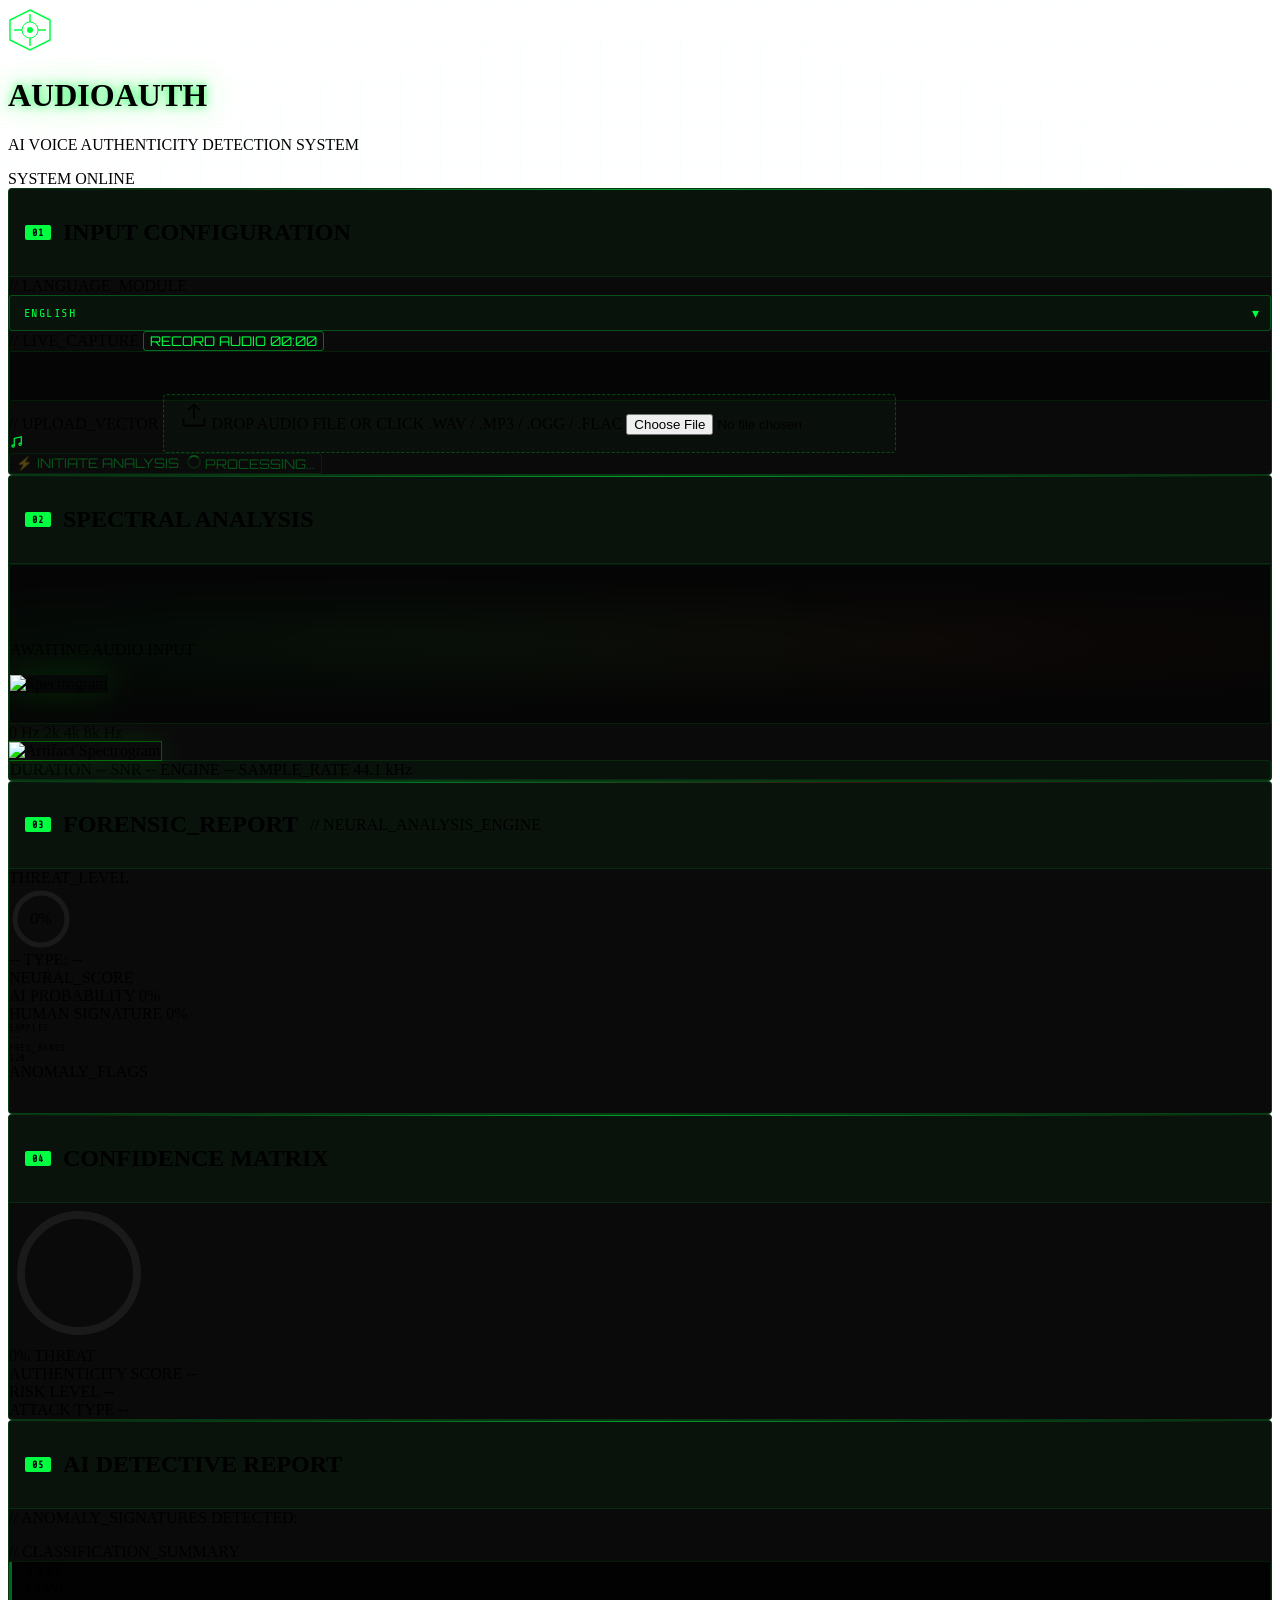
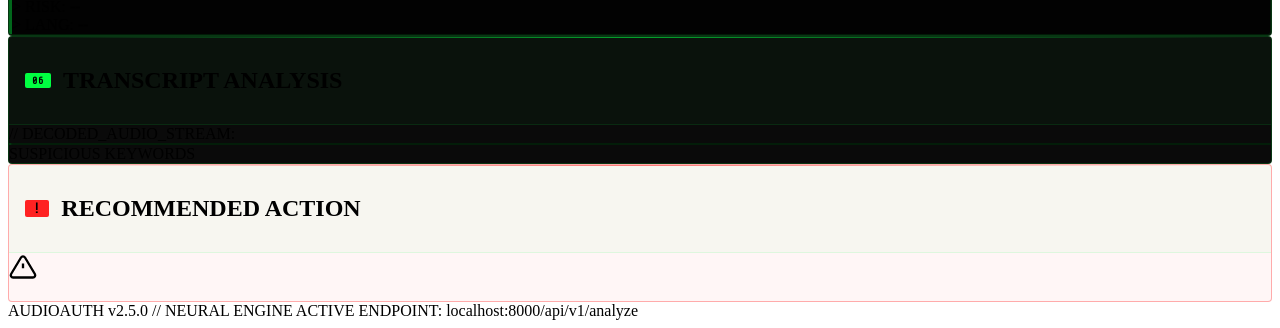
==== commit 47184de6: "updated the local ai" ====
--- a/frontend/index.html
+++ b/frontend/index.html
@@ -86,11 +86,11 @@
             <label class="block font-mono text-xs text-neon/60 tracking-widest mb-2">// LANGUAGE_MODULE</label>
             <div class="select-wrap">
               <select id="languageSelect" class="cyber-select w-full">
-                <option value="en">ENGLISH</option>
-                <option value="ta">TAMIL</option>
-                <option value="hi">HINDI</option>
-                <option value="ml">MALAYALAM</option>
-                <option value="te">TELUGU</option>
+                <option value="english">ENGLISH</option>
+                <option value="tamil">TAMIL</option>
+                <option value="hindi">HINDI</option>
+                <option value="malayalam">MALAYALAM</option>
+                <option value="telugu">TELUGU</option>
               </select>
               <span class="select-arrow">▾</span>
             </div>
